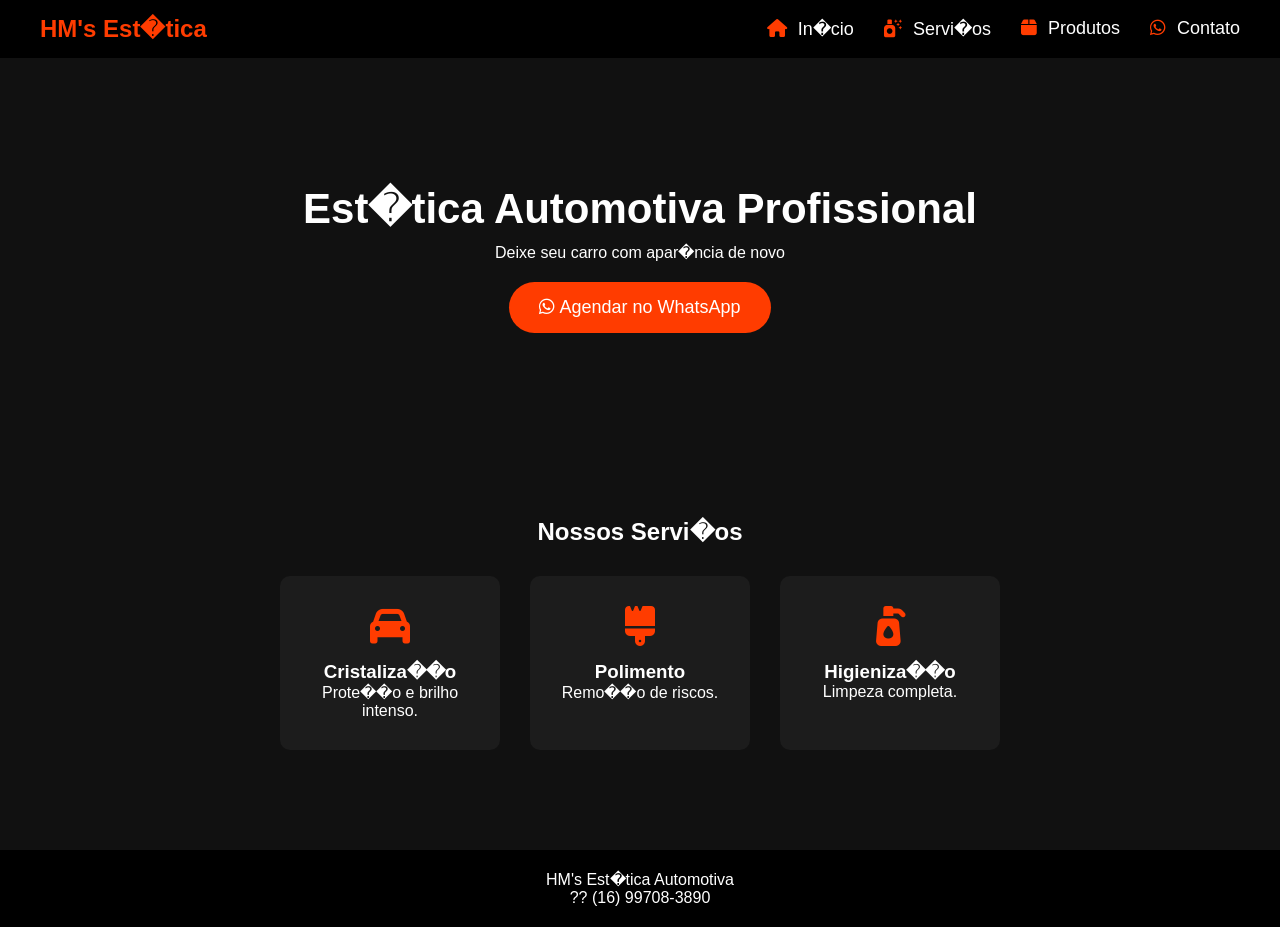
==== index.html @ 5d87d1c7 "Add files via upload" ====
<!DOCTYPE html>
<html lang="pt-BR">

<head>

<meta charset="UTF-8">
<meta name="viewport" content="width=device-width, initial-scale=1.0">

<title>HM's Est�tica Automotiva</title>

<link rel="stylesheet" href="css/style.css">

<link rel="stylesheet"
href="https://cdnjs.cloudflare.com/ajax/libs/font-awesome/6.5.0/css/all.min.css">

</head>

<body>

<header>

<nav class="menu">

<h2 class="logo">HM's Est�tica</h2>

<ul>

<li>
<a href="#">
<i class="fa-solid fa-house"></i>
In�cio
</a>
</li>

<li>
<a href="#">
<i class="fa-solid fa-spray-can-sparkles"></i>
Servi�os
</a>
</li>

<li>
<a href="#">
<i class="fa-solid fa-box"></i>
Produtos
</a>
</li>

<li>
<a href="#">
<i class="fa-brands fa-whatsapp"></i>
Contato
</a>
</li>

</ul>

</nav>

</header>

<section class="banner">

<h1>Est�tica Automotiva Profissional</h1>

<p>Deixe seu carro com apar�ncia de novo</p>

<a class="botao" href="https://wa.me/5516997083890">
<i class="fa-brands fa-whatsapp"></i>
Agendar no WhatsApp
</a>

</section>

<section class="servicos">

<h2>Nossos Servi�os</h2>

<div class="cards">

<div class="card">
<i class="fa-solid fa-car"></i>
<h3>Cristaliza��o</h3>
<p>Prote��o e brilho intenso.</p>
</div>

<div class="card">
<i class="fa-solid fa-brush"></i>
<h3>Polimento</h3>
<p>Remo��o de riscos.</p>
</div>

<div class="card">
<i class="fa-solid fa-pump-soap"></i>
<h3>Higieniza��o</h3>
<p>Limpeza completa.</p>
</div>

</div>

</section>

<footer>

<p>HM's Est�tica Automotiva</p>
<p>?? (16) 99708-3890</p>

</footer>

</body>
</html>
---- css/style.css ----
*{
margin:0;
padding:0;
box-sizing:border-box;
font-family:Arial, Helvetica, sans-serif;
}

body{
background:#111;
color:white;
}

/* MENU */

.menu{

display:flex;
justify-content:space-between;
align-items:center;

background:#000;

padding:15px 40px;

}

.logo{

color:#ff3c00;

}

.menu ul{

display:flex;
list-style:none;
gap:30px;

}

.menu a{

color:white;
text-decoration:none;
font-size:18px;

}

.menu a i{

margin-right:6px;
color:#ff3c00;

}

/* BANNER */

.banner{

height:400px;

background-image:url("../img/background.jpg");

background-size:cover;
background-position:center;

display:flex;
flex-direction:column;
justify-content:center;
align-items:center;

text-align:center;

}

.banner h1{

font-size:42px;

}

.banner p{

margin:10px 0 20px;

}

/* BOT�O */

.botao{

background:#ff3c00;

padding:15px 30px;

color:white;

text-decoration:none;

border-radius:30px;

font-size:18px;

}

/* SERVI�OS */

.servicos{

padding:60px 20px;

text-align:center;

}

.cards{

display:flex;
justify-content:center;
gap:30px;
flex-wrap:wrap;

margin-top:30px;

}

.card{

background:#1c1c1c;

padding:30px;

width:220px;

border-radius:10px;

}

.card i{

font-size:40px;

color:#ff3c00;

margin-bottom:15px;

}

/* RODAP� */

footer{

background:#000;

text-align:center;

padding:20px;

margin-top:40px;

}
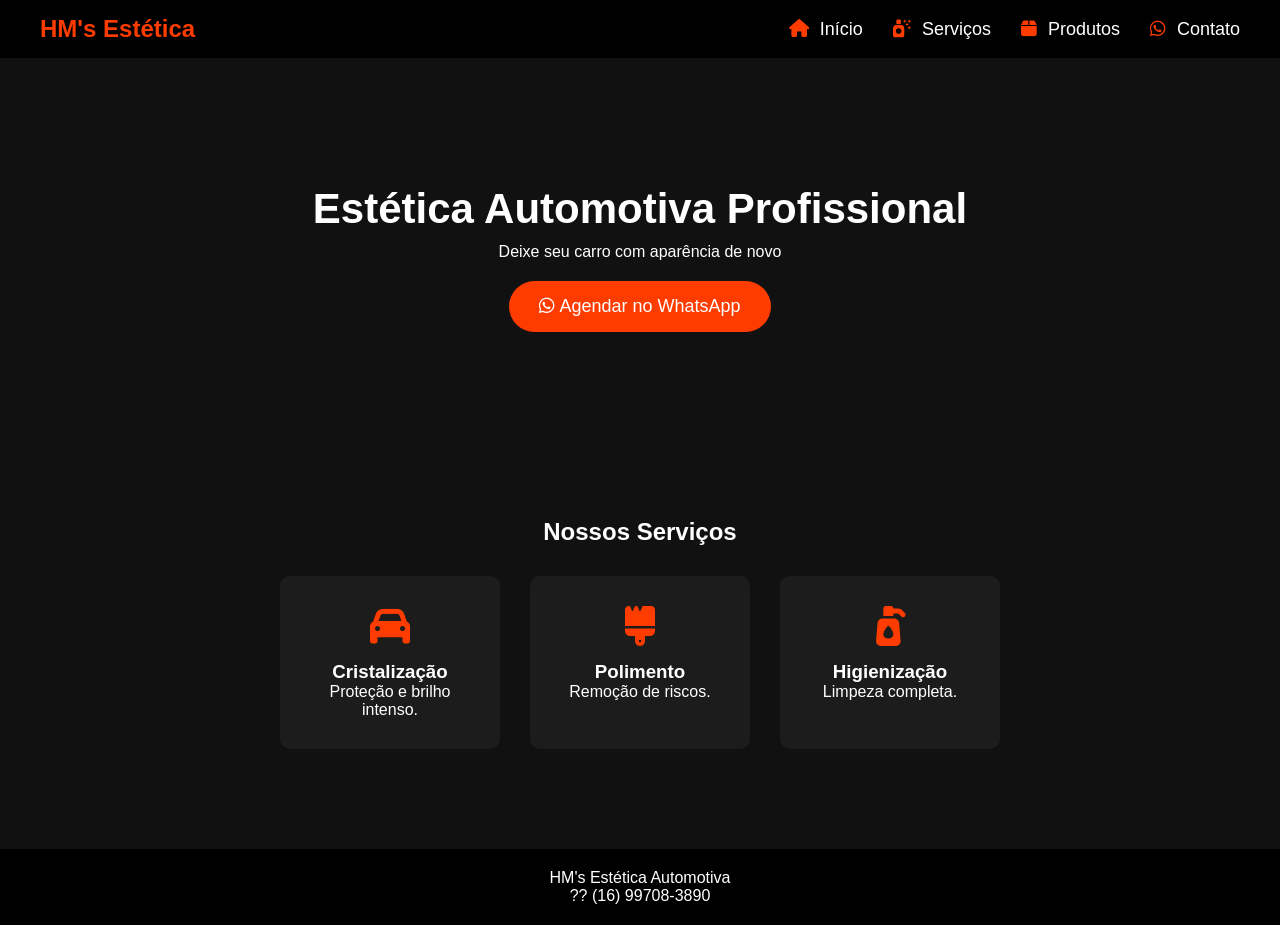
==== commit 680e3e10: "Update index.html" ====
--- a/index.html
+++ b/index.html
@@ -4,9 +4,10 @@
 <head>
 
 <meta charset="UTF-8">
+<meta name="description" content="HM's Estética Automotiva em Matão - polimento, cristalização e higienização automotiva desde 2017.">
 <meta name="viewport" content="width=device-width, initial-scale=1.0">
 
-<title>HM's Est�tica Automotiva</title>
+<title>HM's Estética Automotiva</title>
 
 <link rel="stylesheet" href="css/style.css">
 
@@ -21,21 +22,21 @@
 
 <nav class="menu">
 
-<h2 class="logo">HM's Est�tica</h2>
+<h2 class="logo">HM's Estética</h2>
 
 <ul>
 
 <li>
 <a href="#">
 <i class="fa-solid fa-house"></i>
-In�cio
+Início
 </a>
 </li>
 
 <li>
 <a href="#">
 <i class="fa-solid fa-spray-can-sparkles"></i>
-Servi�os
+Serviços
 </a>
 </li>
 
@@ -61,9 +62,9 @@
 
 <section class="banner">
 
-<h1>Est�tica Automotiva Profissional</h1>
+<h1>Estética Automotiva Profissional</h1>
 
-<p>Deixe seu carro com apar�ncia de novo</p>
+<p>Deixe seu carro com aparência de novo</p>
 
 <a class="botao" href="https://wa.me/5516997083890">
 <i class="fa-brands fa-whatsapp"></i>
@@ -74,25 +75,25 @@
 
 <section class="servicos">
 
-<h2>Nossos Servi�os</h2>
+<h2>Nossos Serviços</h2>
 
 <div class="cards">
 
 <div class="card">
 <i class="fa-solid fa-car"></i>
-<h3>Cristaliza��o</h3>
-<p>Prote��o e brilho intenso.</p>
+<h3>Cristalização</h3>
+<p>Proteção e brilho intenso.</p>
 </div>
 
 <div class="card">
 <i class="fa-solid fa-brush"></i>
 <h3>Polimento</h3>
-<p>Remo��o de riscos.</p>
+<p>Remoção de riscos.</p>
 </div>
 
 <div class="card">
 <i class="fa-solid fa-pump-soap"></i>
-<h3>Higieniza��o</h3>
+<h3>Higienização</h3>
 <p>Limpeza completa.</p>
 </div>
 
@@ -102,10 +103,10 @@
 
 <footer>
 
-<p>HM's Est�tica Automotiva</p>
+<p>HM's Estética Automotiva</p>
 <p>?? (16) 99708-3890</p>
 
 </footer>
 
 </body>
-</html>+</html>
--- a/css/style.css
+++ b/css/style.css
@@ -59,7 +59,7 @@
 
 height:400px;
 
-background-image:url("../img/background.jpg");
+background-image:url("../img/background");
 
 background-size:cover;
 background-position:center;
@@ -85,7 +85,7 @@
 
 }
 
-/* BOT�O */
+/* BOTÃO */
 
 .botao{
 
@@ -103,7 +103,7 @@
 
 }
 
-/* SERVI�OS */
+/* SERVIÇOS */
 
 .servicos{
 
@@ -146,7 +146,7 @@
 
 }
 
-/* RODAP� */
+/* RODAPÉ */
 
 footer{
 
@@ -158,4 +158,4 @@
 
 margin-top:40px;
 
-}+}
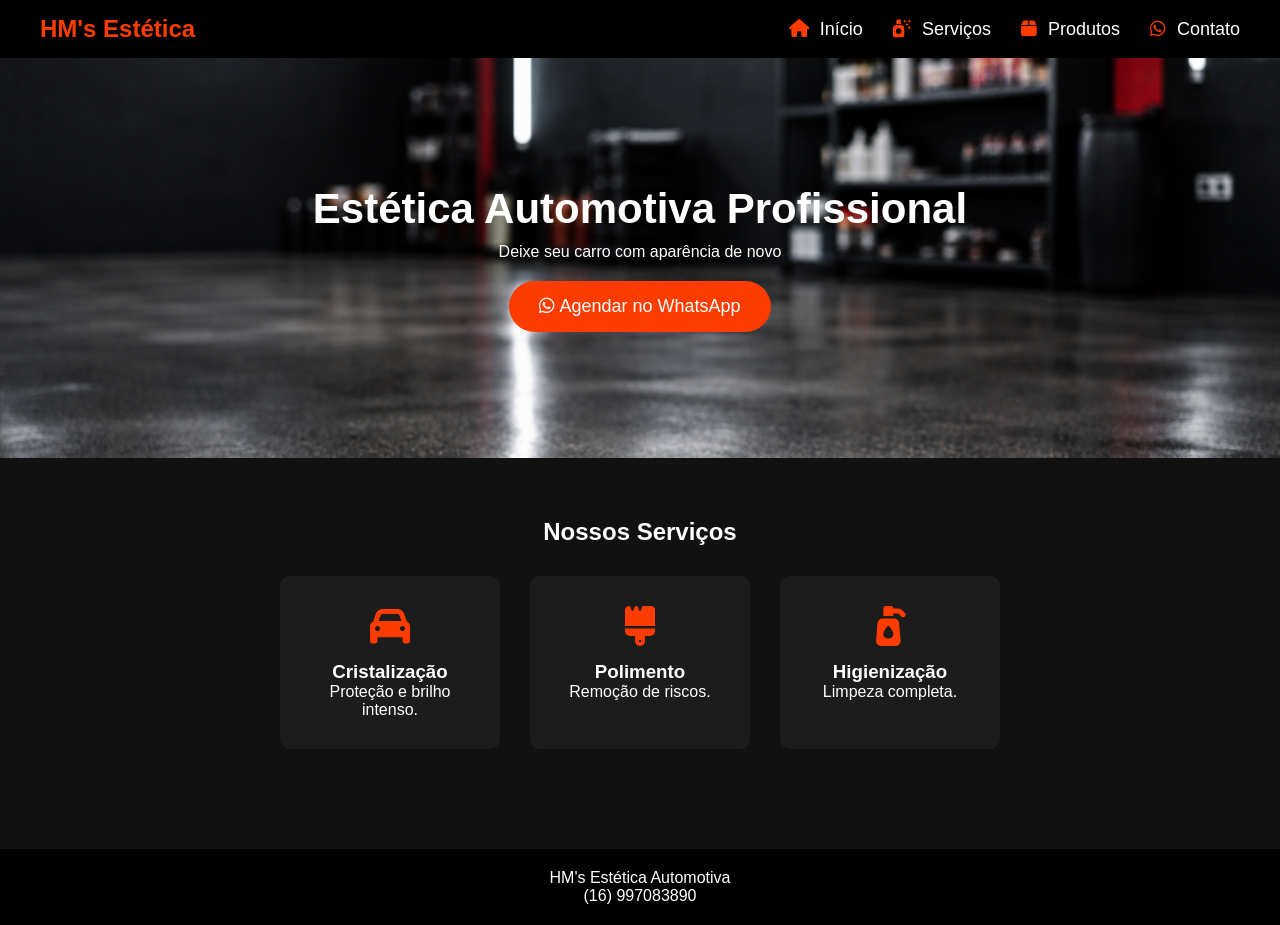
==== commit d0e7f30e: "Update index.html" ====
--- a/index.html
+++ b/index.html
@@ -104,7 +104,7 @@
 <footer>
 
 <p>HM's Estética Automotiva</p>
-<p>?? (16) 99708-3890</p>
+<p>(16) 997083890</p>
 
 </footer>
 
--- a/css/style.css
+++ b/css/style.css
@@ -59,7 +59,7 @@
 
 height:400px;
 
-background-image:url("../img/background");
+background-image:url("../img/background.png");
 
 background-size:cover;
 background-position:center;
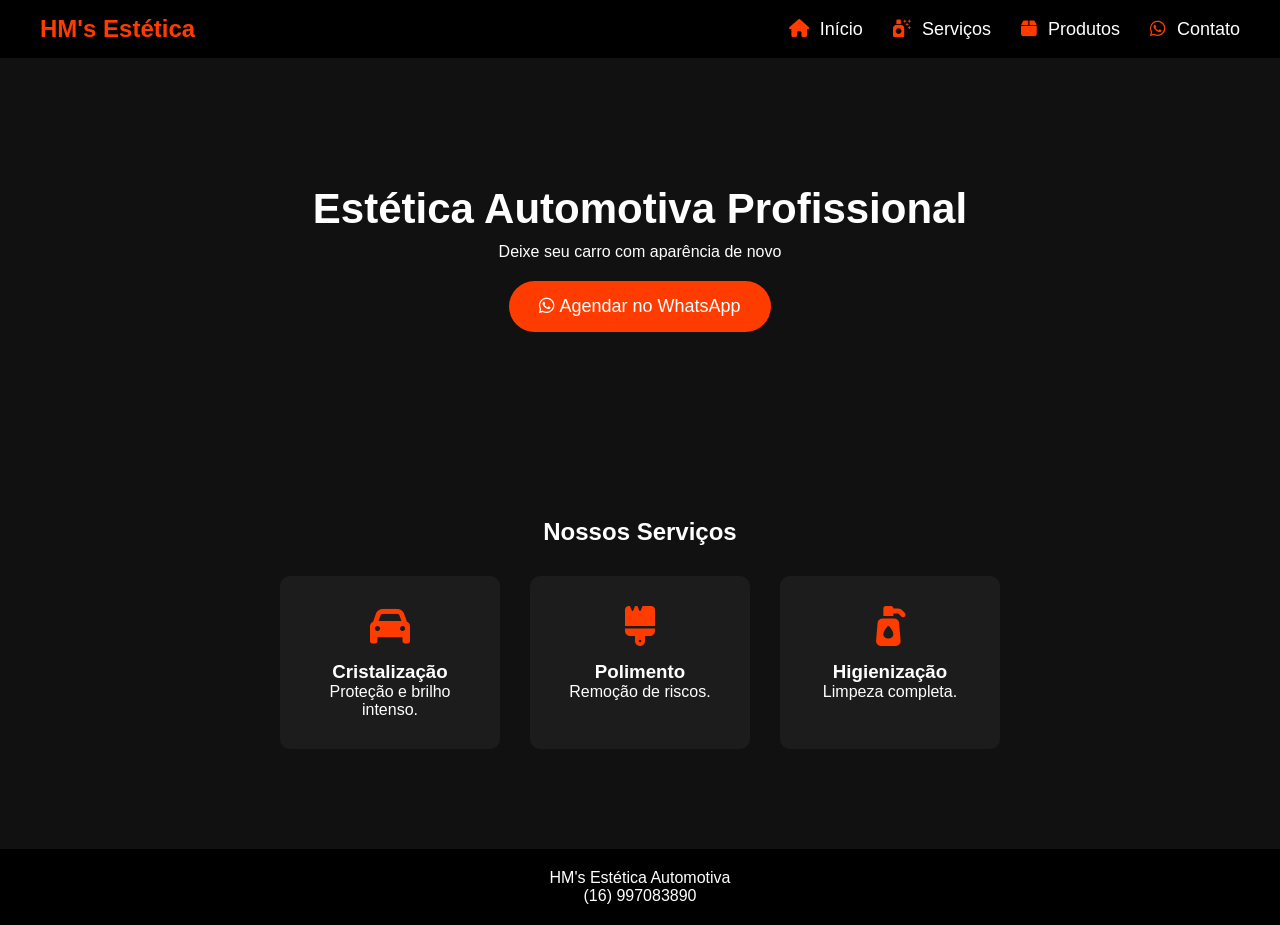
==== commit 393d7ac6: "Update index.html" ====
--- a/index.html
+++ b/index.html
@@ -48,7 +48,7 @@
 </li>
 
 <li>
-<a href="#">
+<a href="contato.html">
 <i class="fa-brands fa-whatsapp"></i>
 Contato
 </a>
--- a/css/style.css
+++ b/css/style.css
@@ -1,3 +1,5 @@
+/* RESET */
+
 *{
 margin:0;
 padding:0;
@@ -13,149 +15,189 @@
 /* MENU */
 
 .menu{
-
 display:flex;
 justify-content:space-between;
 align-items:center;
-
 background:#000;
-
 padding:15px 40px;
-
 }
 
 .logo{
-
-color:#ff3c00;
-
+color:#ff3c00;
 }
 
 .menu ul{
-
 display:flex;
 list-style:none;
 gap:30px;
-
 }
 
 .menu a{
-
 color:white;
 text-decoration:none;
 font-size:18px;
-
 }
 
 .menu a i{
-
 margin-right:6px;
 color:#ff3c00;
-
 }
 
 /* BANNER */
 
 .banner{
-
 height:400px;
-
-background-image:url("../img/background.png");
-
+background-image:url("../img/background.jpg");
 background-size:cover;
 background-position:center;
-
 display:flex;
 flex-direction:column;
 justify-content:center;
 align-items:center;
-
-text-align:center;
-
+text-align:center;
 }
 
 .banner h1{
-
 font-size:42px;
-
 }
 
 .banner p{
-
 margin:10px 0 20px;
-
-}
-
-/* BOTÃO */
+}
+
+/* BOTÃO PADRÃO */
 
 .botao{
-
 background:#ff3c00;
-
 padding:15px 30px;
-
-color:white;
-
+color:white;
 text-decoration:none;
-
 border-radius:30px;
-
 font-size:18px;
-
 }
 
 /* SERVIÇOS */
 
 .servicos{
-
 padding:60px 20px;
-
-text-align:center;
-
+text-align:center;
 }
 
 .cards{
-
 display:flex;
 justify-content:center;
 gap:30px;
 flex-wrap:wrap;
-
 margin-top:30px;
-
 }
 
 .card{
-
 background:#1c1c1c;
-
 padding:30px;
-
 width:220px;
-
 border-radius:10px;
-
 }
 
 .card i{
-
 font-size:40px;
-
-color:#ff3c00;
-
+color:#ff3c00;
 margin-bottom:15px;
-
+}
+
+/* ========================= */
+/* PÁGINA DE CONTATO */
+/* ========================= */
+
+.contato{
+max-width:1100px;
+margin:auto;
+padding:60px 20px;
+}
+
+.contato h2{
+text-align:center;
+margin-bottom:40px;
+color:#ff3c00;
+}
+
+.grid{
+display:grid;
+grid-template-columns:1fr 1fr;
+gap:40px;
+}
+
+.info p{
+margin-bottom:15px;
+}
+
+iframe{
+width:100%;
+height:250px;
+border:0;
+border-radius:10px;
+margin-top:10px;
+}
+
+form{
+display:flex;
+flex-direction:column;
+}
+
+input, textarea{
+padding:12px;
+margin-top:10px;
+border:none;
+border-radius:6px;
+}
+
+button{
+margin-top:15px;
+padding:12px;
+background:#ff3c00;
+color:white;
+border:none;
+border-radius:6px;
+cursor:pointer;
+}
+
+button:hover{
+background:#b30000;
+}
+
+/* WHATSAPP */
+
+.whatsapp-float{
+position:fixed;
+bottom:20px;
+right:20px;
+background:#25D366;
+color:white;
+font-size:24px;
+padding:15px;
+border-radius:50%;
+text-decoration:none;
+box-shadow:0 5px 10px rgba(0,0,0,0.3);
 }
 
 /* RODAPÉ */
 
 footer{
-
 background:#000;
-
-text-align:center;
-
+text-align:center;
 padding:20px;
-
 margin-top:40px;
-
-}
+}
+
+/* RESPONSIVO */
+
+@media(max-width:800px){
+
+.grid{
+grid-template-columns:1fr;
+}
+
+.banner{
+height:300px;
+}
+
+}
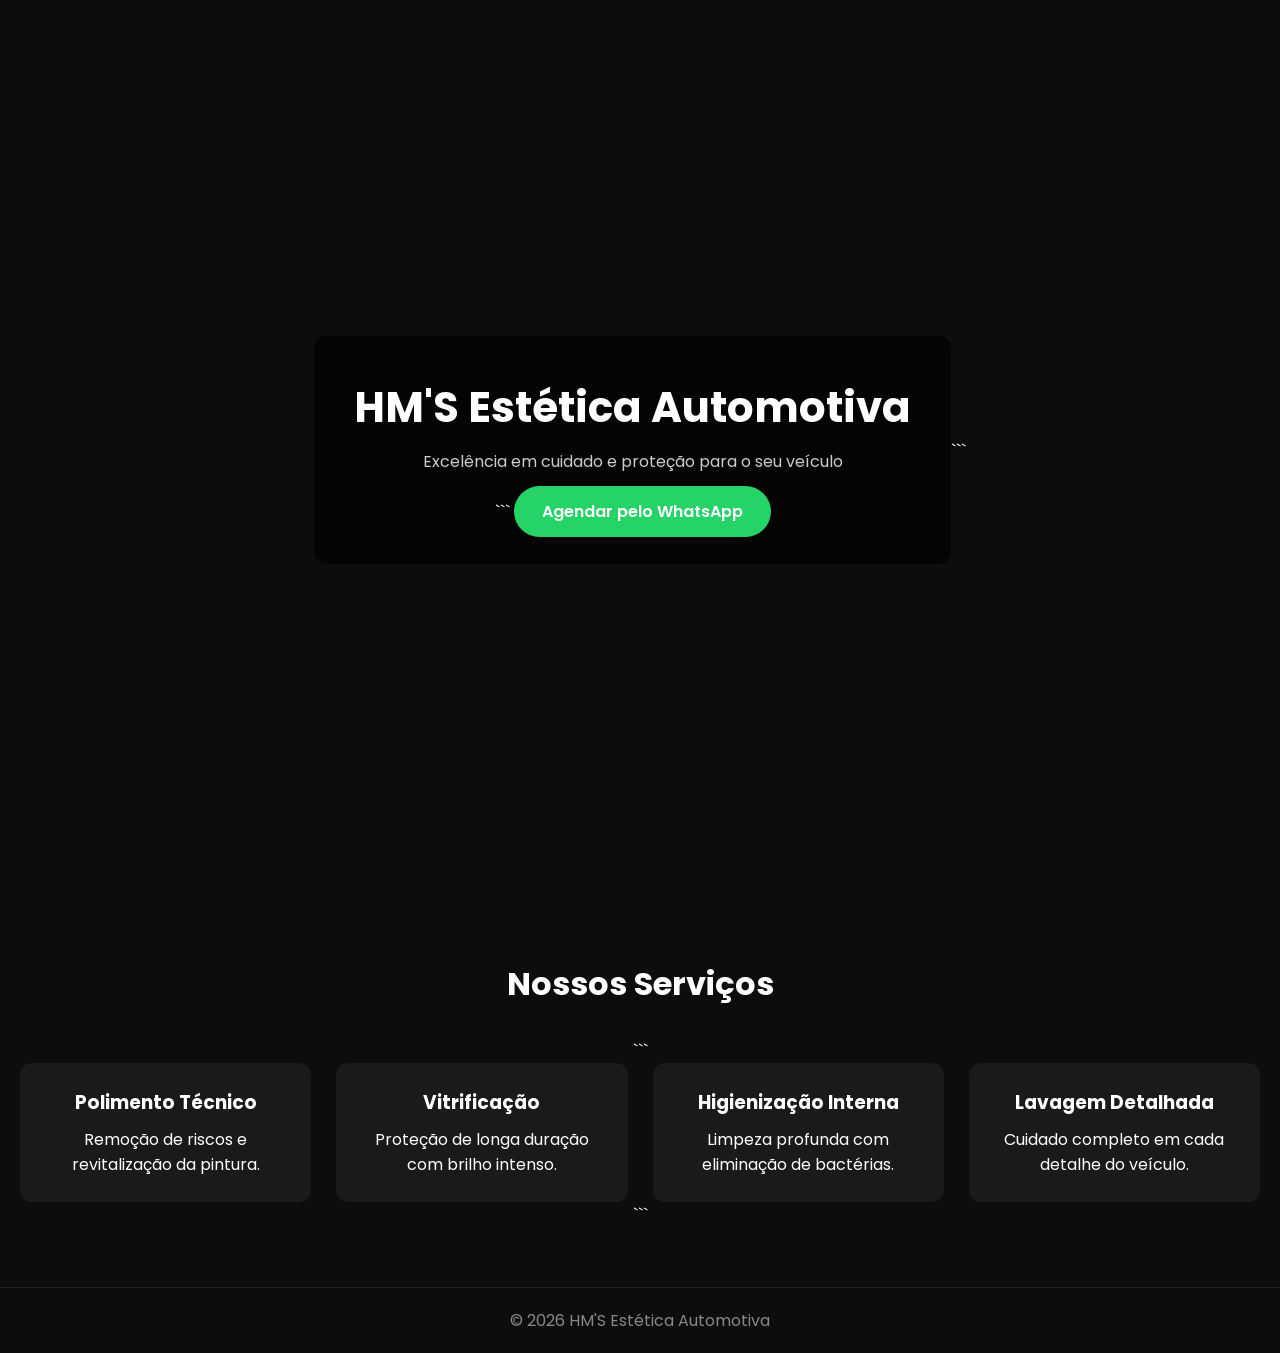
==== commit 06bff25c: "Add files via upload" ====
--- a/index.html
+++ b/index.html
@@ -1,111 +1,66 @@
 <!DOCTYPE html>
-<html lang="pt-BR">
 
+<html lang="pt-br">
 <head>
+<meta charset="UTF-8">
+<meta name="viewport" content="width=device-width, initial-scale=1.0">
+<title>HM'S Estética Automotiva</title>
 
-<meta charset="UTF-8">
-<meta name="description" content="HM's Estética Automotiva em Matão - polimento, cristalização e higienização automotiva desde 2017.">
-<meta name="viewport" content="width=device-width, initial-scale=1.0">
-
-<title>HM's Estética Automotiva</title>
-
-<link rel="stylesheet" href="css/style.css">
-
-<link rel="stylesheet"
-href="https://cdnjs.cloudflare.com/ajax/libs/font-awesome/6.5.0/css/all.min.css">
+<link rel="stylesheet" href="style.css">
+<link href="https://fonts.googleapis.com/css2?family=Poppins:wght@300;400;600&display=swap" rel="stylesheet">
 
 </head>
 
 <body>
 
-<header>
+<header class="hero">
+    <div class="overlay">
+        <h1>HM'S Estética Automotiva</h1>
+        <p>Excelência em cuidado e proteção para o seu veículo</p>
 
-<nav class="menu">
-
-<h2 class="logo">HM's Estética</h2>
-
-<ul>
-
-<li>
-<a href="#">
-<i class="fa-solid fa-house"></i>
-Início
-</a>
-</li>
-
-<li>
-<a href="#">
-<i class="fa-solid fa-spray-can-sparkles"></i>
-Serviços
-</a>
-</li>
-
-<li>
-<a href="#">
-<i class="fa-solid fa-box"></i>
-Produtos
-</a>
-</li>
-
-<li>
-<a href="contato.html">
-<i class="fa-brands fa-whatsapp"></i>
-Contato
-</a>
-</li>
-
-</ul>
-
-</nav>
+```
+    <a href="https://wa.me/5516999999999?text=Olá,%20quero%20agendar%20um%20serviço" 
+       class="btn-whatsapp" target="_blank">
+       Agendar pelo WhatsApp
+    </a>
+</div>
+```
 
 </header>
 
-<section class="banner">
+<section class="servicos">
+    <h2>Nossos Serviços</h2>
 
-<h1>Estética Automotiva Profissional</h1>
+```
+<div class="grid">
 
-<p>Deixe seu carro com aparência de novo</p>
+    <div class="card">
+        <h3>Polimento Técnico</h3>
+        <p>Remoção de riscos e revitalização da pintura.</p>
+    </div>
 
-<a class="botao" href="https://wa.me/5516997083890">
-<i class="fa-brands fa-whatsapp"></i>
-Agendar no WhatsApp
-</a>
+    <div class="card">
+        <h3>Vitrificação</h3>
+        <p>Proteção de longa duração com brilho intenso.</p>
+    </div>
 
-</section>
+    <div class="card">
+        <h3>Higienização Interna</h3>
+        <p>Limpeza profunda com eliminação de bactérias.</p>
+    </div>
 
-<section class="servicos">
-
-<h2>Nossos Serviços</h2>
-
-<div class="cards">
-
-<div class="card">
-<i class="fa-solid fa-car"></i>
-<h3>Cristalização</h3>
-<p>Proteção e brilho intenso.</p>
-</div>
-
-<div class="card">
-<i class="fa-solid fa-brush"></i>
-<h3>Polimento</h3>
-<p>Remoção de riscos.</p>
-</div>
-
-<div class="card">
-<i class="fa-solid fa-pump-soap"></i>
-<h3>Higienização</h3>
-<p>Limpeza completa.</p>
-</div>
+    <div class="card">
+        <h3>Lavagem Detalhada</h3>
+        <p>Cuidado completo em cada detalhe do veículo.</p>
+    </div>
 
 </div>
+```
 
 </section>
 
 <footer>
-
-<p>HM's Estética Automotiva</p>
-<p>(16) 997083890</p>
-
+    <p>© 2026 HM'S Estética Automotiva</p>
 </footer>
 
 </body>
--- a/style.css
+++ b/style.css
@@ -0,0 +1,90 @@
+* {
+  margin: 0;
+  padding: 0;
+  box-sizing: border-box;
+  }
+
+body {
+font-family: 'Poppins', sans-serif;
+background: #0d0d0d;
+color: #fff;
+}
+
+.hero {
+height: 100vh;
+background: url('https://images.unsplash.com/photo-1503376780353-7e6692767b70') center/cover no-repeat;
+display: flex;
+align-items: center;
+justify-content: center;
+}
+
+.overlay {
+background: rgba(0,0,0,0.7);
+padding: 40px;
+text-align: center;
+border-radius: 12px;
+}
+
+.overlay h1 {
+font-size: 42px;
+margin-bottom: 10px;
+}
+
+.overlay p {
+color: #ccc;
+margin-bottom: 25px;
+}
+
+.btn-whatsapp {
+background: #25D366;
+color: #fff;
+padding: 14px 28px;
+border-radius: 50px;
+text-decoration: none;
+font-weight: 600;
+transition: 0.3s;
+}
+
+.btn-whatsapp:hover {
+background: #1ebe5d;
+transform: scale(1.05);
+}
+
+.servicos {
+padding: 60px 20px;
+text-align: center;
+}
+
+.servicos h2 {
+font-size: 32px;
+margin-bottom: 30px;
+}
+
+.grid {
+display: grid;
+grid-template-columns: repeat(auto-fit, minmax(250px, 1fr));
+gap: 25px;
+}
+
+.card {
+background: #1a1a1a;
+padding: 25px;
+border-radius: 12px;
+transition: 0.3s;
+}
+
+.card:hover {
+transform: translateY(-8px);
+background: #222;
+}
+
+.card h3 {
+margin-bottom: 10px;
+}
+
+footer {
+text-align: center;
+padding: 20px;
+color: #888;
+border-top: 1px solid #222;
+}
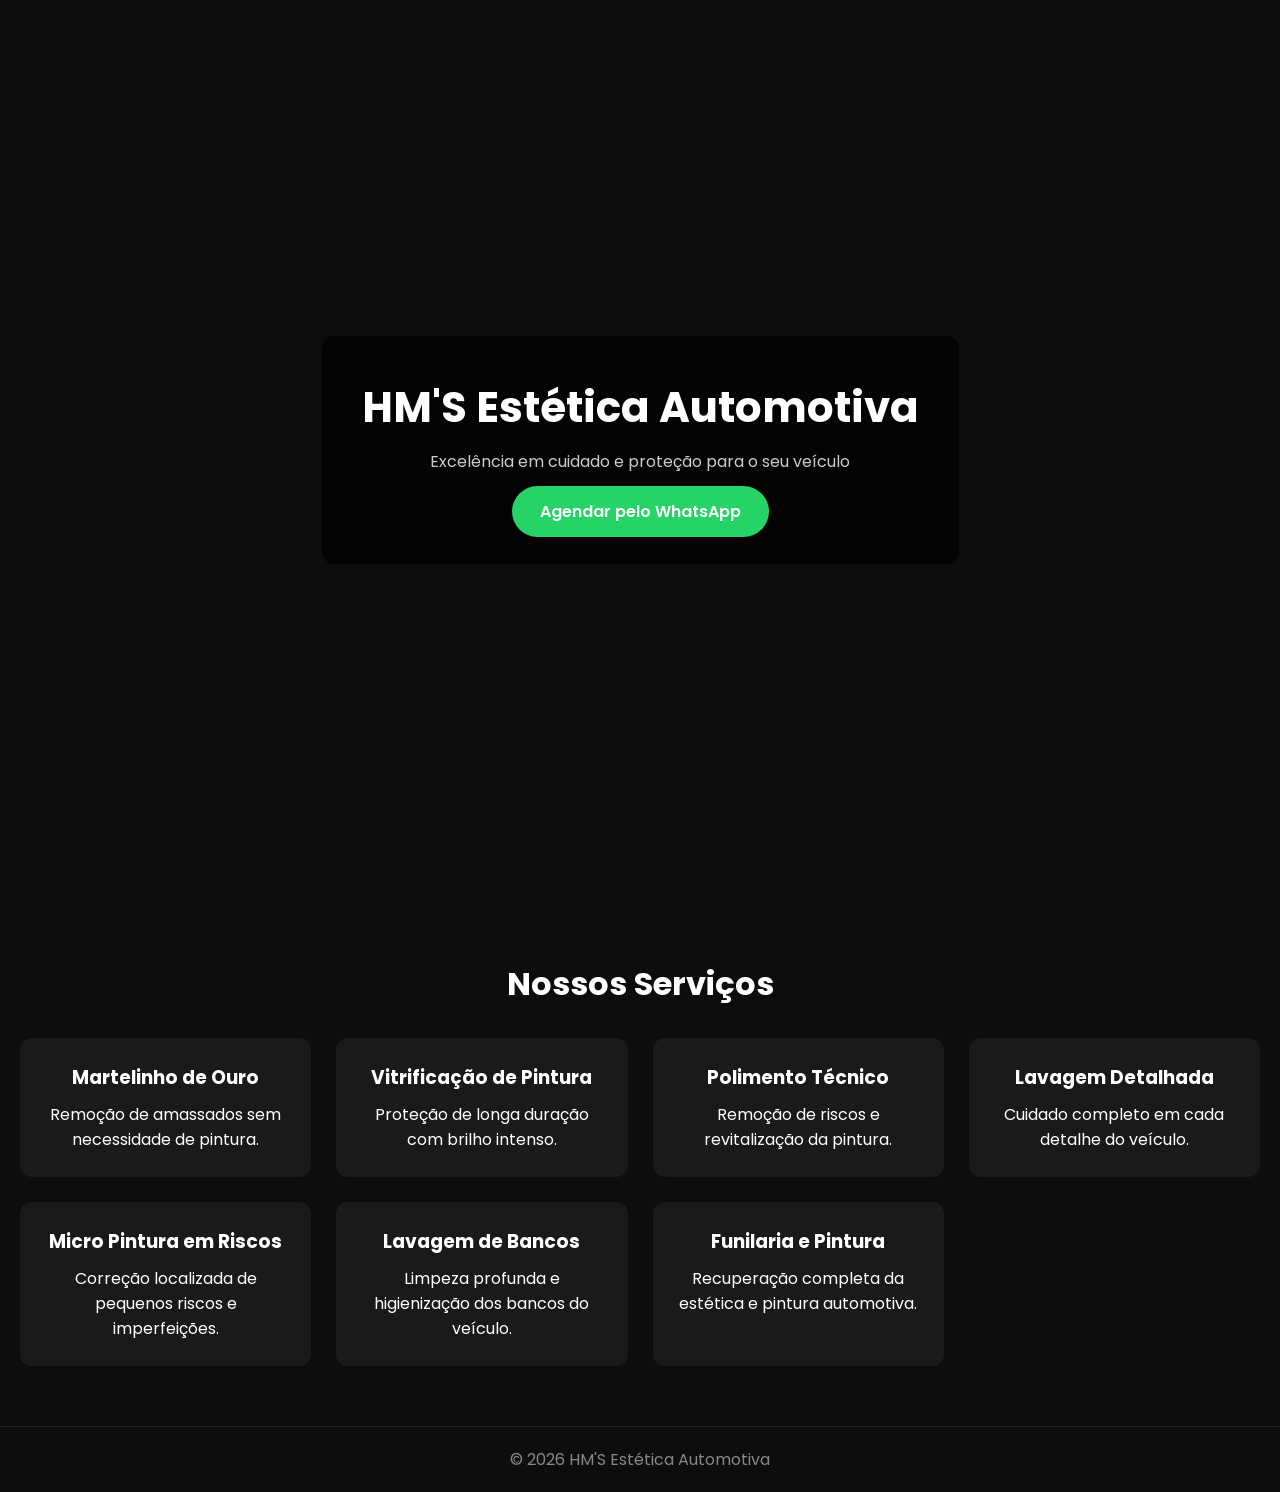
==== commit 6aaec7d7: "Update index.html" ====
--- a/index.html
+++ b/index.html
@@ -1,67 +1 @@
-<!DOCTYPE html>
-
-<html lang="pt-br">
-<head>
-<meta charset="UTF-8">
-<meta name="viewport" content="width=device-width, initial-scale=1.0">
-<title>HM'S Estética Automotiva</title>
-
-<link rel="stylesheet" href="style.css">
-<link href="https://fonts.googleapis.com/css2?family=Poppins:wght@300;400;600&display=swap" rel="stylesheet">
-
-</head>
-
-<body>
-
-<header class="hero">
-    <div class="overlay">
-        <h1>HM'S Estética Automotiva</h1>
-        <p>Excelência em cuidado e proteção para o seu veículo</p>
-
-```
-    <a href="https://wa.me/5516999999999?text=Olá,%20quero%20agendar%20um%20serviço" 
-       class="btn-whatsapp" target="_blank">
-       Agendar pelo WhatsApp
-    </a>
-</div>
-```
-
-</header>
-
-<section class="servicos">
-    <h2>Nossos Serviços</h2>
-
-```
-<div class="grid">
-
-    <div class="card">
-        <h3>Polimento Técnico</h3>
-        <p>Remoção de riscos e revitalização da pintura.</p>
-    </div>
-
-    <div class="card">
-        <h3>Vitrificação</h3>
-        <p>Proteção de longa duração com brilho intenso.</p>
-    </div>
-
-    <div class="card">
-        <h3>Higienização Interna</h3>
-        <p>Limpeza profunda com eliminação de bactérias.</p>
-    </div>
-
-    <div class="card">
-        <h3>Lavagem Detalhada</h3>
-        <p>Cuidado completo em cada detalhe do veículo.</p>
-    </div>
-
-</div>
-```
-
-</section>
-
-<footer>
-    <p>© 2026 HM'S Estética Automotiva</p>
-</footer>
-
-</body>
-</html>
+<!DOCTYPE html> <html lang="pt-br"> <head> <meta charset="UTF-8"> <meta name="viewport" content="width=device-width, initial-scale=1.0"> <title>HM'S Estética Automotiva</title> <link rel="stylesheet" href="style.css"> <link href="https://fonts.googleapis.com/css2?family=Poppins:wght@300;400;600&display=swap" rel="stylesheet"> </head> <body> <header class="hero"> <div class="overlay"> <h1>HM'S Estética Automotiva</h1> <p>Excelência em cuidado e proteção para o seu veículo</p> <a href="https://wa.me/5516997083890?text=Olá,%20quero%20agendar%20um%20serviço" class="btn-whatsapp" target="_blank"> Agendar pelo WhatsApp </a> </div> </header> <section class="servicos"> <h2>Nossos Serviços</h2> <div class="grid"> <div class="card"> <h3>Martelinho de Ouro</h3> <p>Remoção de amassados sem necessidade de pintura.</p> </div> <div class="card"> <h3>Vitrificação de Pintura</h3> <p>Proteção de longa duração com brilho intenso.</p> </div> <div class="card"> <h3>Polimento Técnico</h3> <p>Remoção de riscos e revitalização da pintura.</p> </div> <div class="card"> <h3>Lavagem Detalhada</h3> <p>Cuidado completo em cada detalhe do veículo.</p> </div> <div class="card"> <h3>Micro Pintura em Riscos</h3> <p>Correção localizada de pequenos riscos e imperfeições.</p> </div> <div class="card"> <h3>Lavagem de Bancos</h3> <p>Limpeza profunda e higienização dos bancos do veículo.</p> </div> <div class="card"> <h3>Funilaria e Pintura</h3> <p>Recuperação completa da estética e pintura automotiva.</p> </div> </div> </section> <footer> <p>© 2026 HM'S Estética Automotiva</p> </footer> </body> </html>
